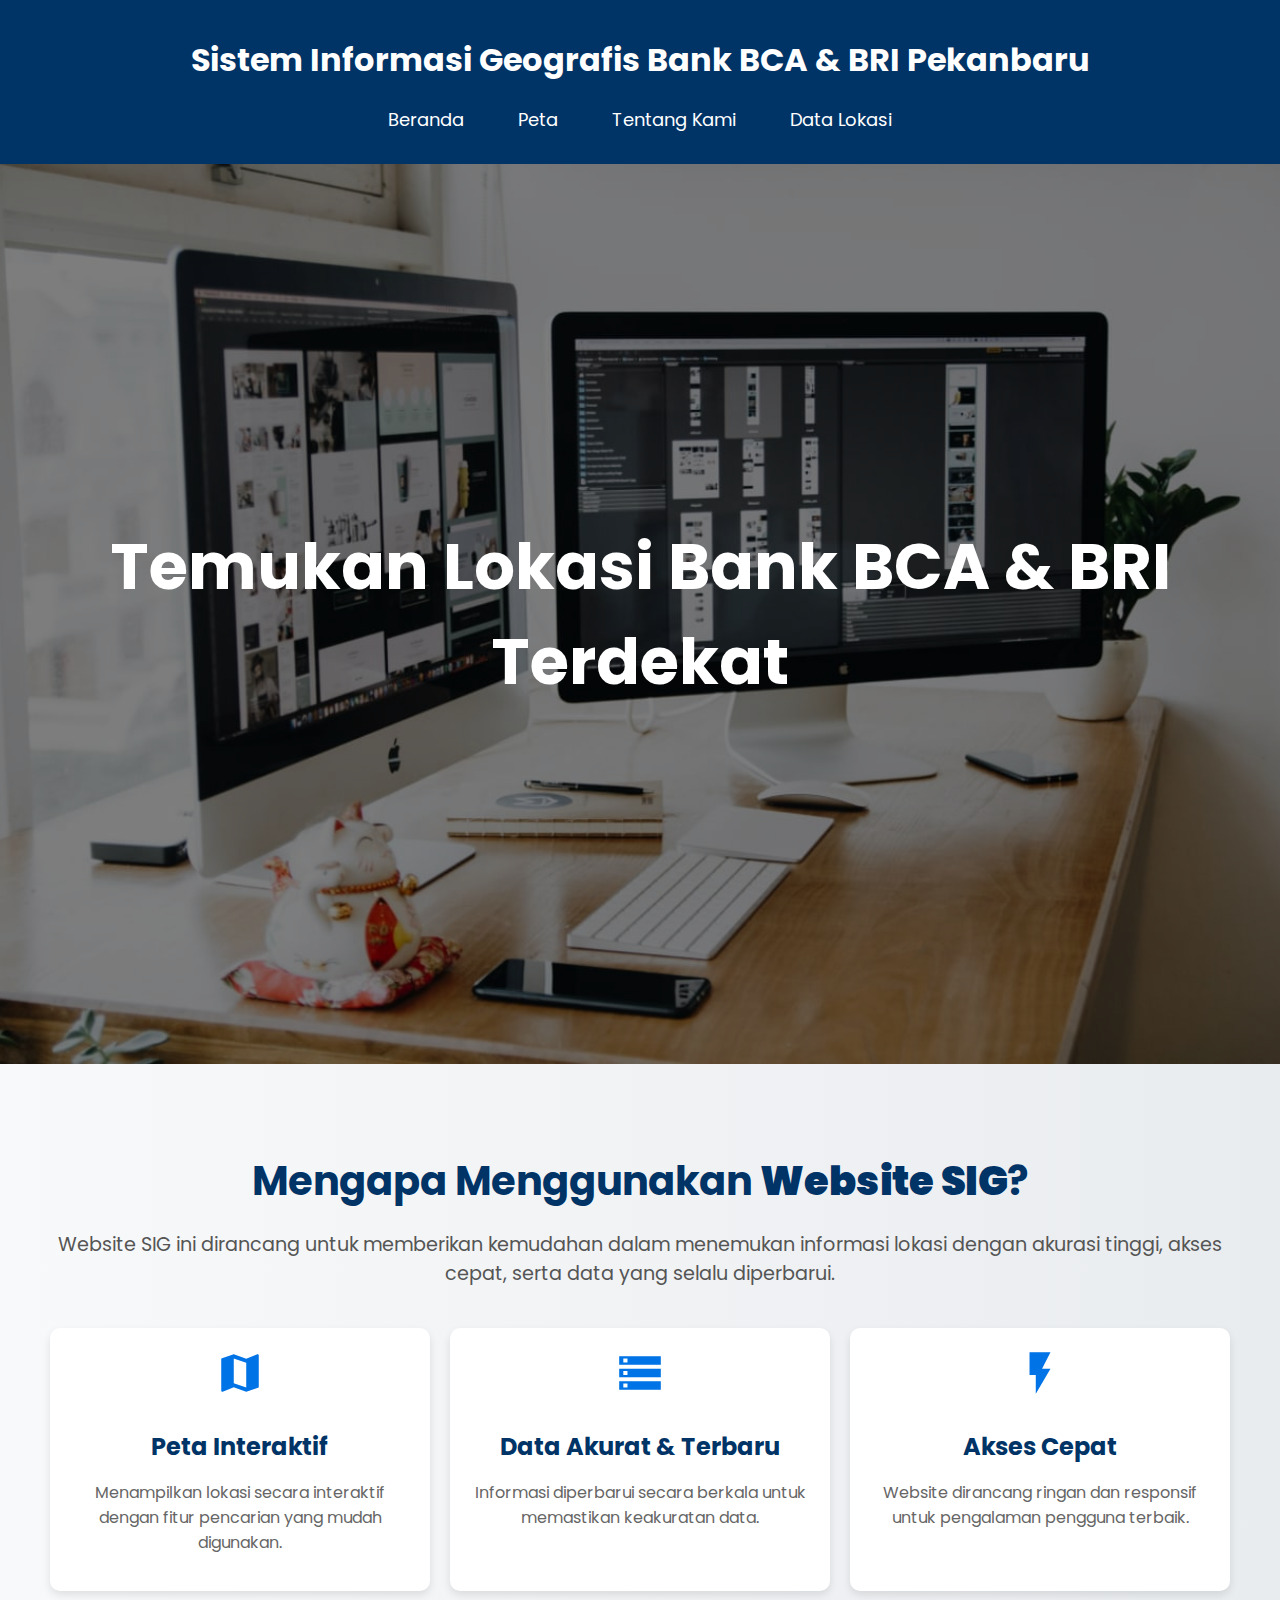
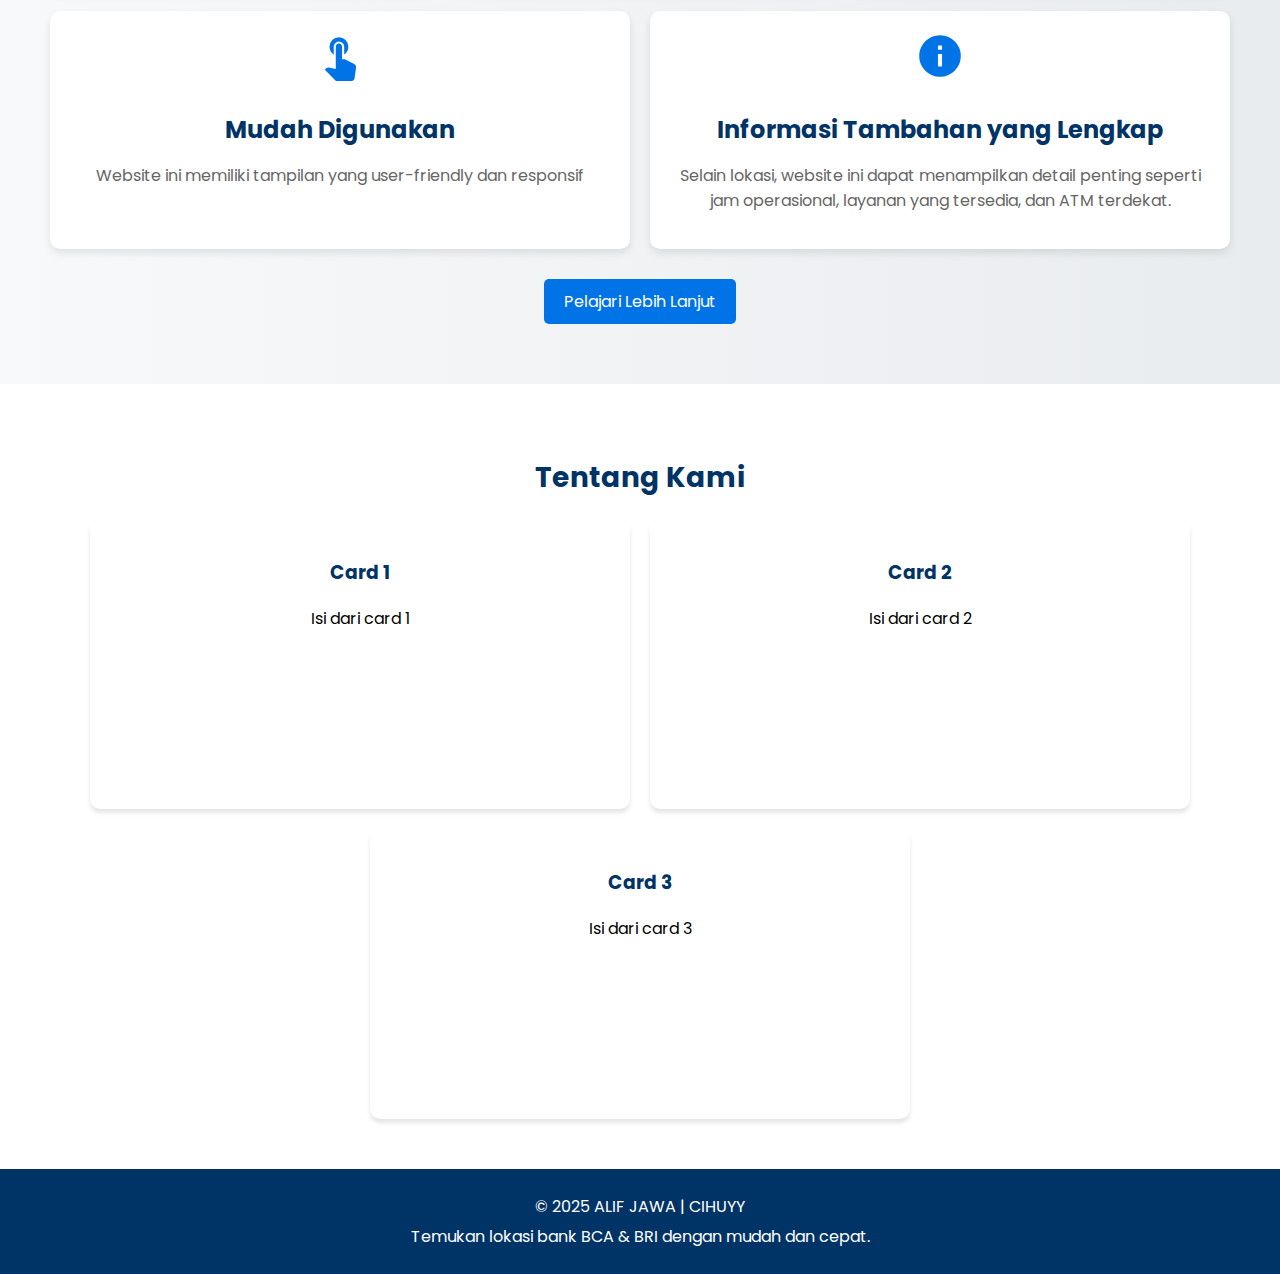
==== index.html @ 1e9a2e7f "final.0" ====
<!DOCTYPE html>
<html lang="id">
<head>
    <meta charset="UTF-8">
    <meta name="viewport" content="width=device-width, initial-scale=1.0">
    <title>SIG Bank BCA & BRI Pekanbaru</title>
    <link rel="stylesheet" href="styles.css">
    <link rel="preconnect" href="https://fonts.googleapis.com">
    <link rel="preconnect" href="https://fonts.gstatic.com" crossorigin>
    <link href="https://fonts.googleapis.com/icon?family=Material+Icons" rel="stylesheet">
    <link rel="stylesheet" href="https://cdnjs.cloudflare.com/ajax/libs/font-awesome/6.4.2/css/all.min.css"><!-- Font Awesome Icons -->
    <link href="https://fonts.googleapis.com/css2?family=Poppins&display=swap" rel="stylesheet">
</head>
<body>
    <header>
        <h1>Sistem Informasi Geografis Bank BCA & BRI Pekanbaru</h1>
        <nav>
            <ul>
                <li><a href="#beranda">Beranda</a></li>
                <li><a href="map.html">Peta</a></li>
                <li><a href="#tentang-kami" class="scroll-link">Tentang Kami</a></li>
                <li><a href="list.html">Data Lokasi</a></li>
            </ul>
        </nav>
    </header>
    
    <section class="hero">
        <div class="overlay"></div>
        <div class="hero-text">
            <h1>Temukan Lokasi Bank BCA & BRI Terdekat</h1>
        </div>
    </section>
    
    <!-- <section id="beranda">
        <div class="card">
            <h2>Tentang Website</h2>
            <p>Website ini menyediakan informasi lokasi Bank BCA dan BRI di Pekanbaru dengan tampilan peta interaktif.</p>
        </div>
    </section> -->

    <!-- website ini -->
    <section id="tentang-website">
        <div class="container CX-wrapper">
            <div class="head-text">
                <h1 class="vp-fadeinup visible animated fadeInUp full-visible">Mengapa Menggunakan <b>Website SIG</b>?</h1>
                <p class="vp-fadeinup delayp1 visible animated fadeInUp full-visible">
                    Website SIG ini dirancang untuk memberikan kemudahan dalam menemukan informasi lokasi dengan akurasi tinggi, 
                    akses cepat, serta data yang selalu diperbarui.
                </p>
            </div>
    
            <div class="boxBenefit row">
                <div class="item col-sm-6 vp-fadeinup delayp0 visible animated fadeInUp">
                    <div class="icon">
                        <span class="material-icons" style="font-size: 50px; color: #0073e6;">map</span>
                    </div>
                    <div class="text">
                        <h3>Peta Interaktif</h3>
                        <p>Menampilkan lokasi secara interaktif dengan fitur pencarian yang mudah digunakan.</p>
                    </div>
                </div>
    
                <div class="item col-sm-6 vp-fadeinup delayp1 visible animated fadeInUp">
                    <div class="icon">
                        <span class="material-icons" style="font-size: 50px; color: #0073e6;">storage</span>
                    </div>
                    <div class="text">
                        <h3>Data Akurat & Terbaru</h3>
                        <p>Informasi diperbarui secara berkala untuk memastikan keakuratan data.</p>
                    </div>
                </div>
    
                <div class="item col-sm-6 vp-fadeinup delayp2 visible animated fadeInUp">
                    <div class="icon">
                        <span class="material-icons" style="font-size: 50px; color: #0073e6;">flash_on</span>
                    </div>
                    <div class="text">
                        <h3>Akses Cepat</h3>
                        <p>Website dirancang ringan dan responsif untuk pengalaman pengguna terbaik.</p>
                    </div>
                </div>
    
                <div class="item col-sm-6 vp-fadeinup delayp3 visible animated fadeInUp">
                    <div class="icon">
                        <span class="material-icons" style="font-size: 50px; color: #0073e6;">touch_app</span>
                    </div>
                    <div class="text">
                        <h3>Mudah Digunakan</h3>
                        <p>Website ini memiliki tampilan yang user-friendly dan responsif</p>
                    </div>
                </div>
    
                <div class="item col-sm-6 vp-fadeinup delayp4 visible animated fadeInUp full-visible">
                    <div class="icon">
                        <span class="material-icons" style="font-size: 50px; color: #0073e6;">info</span>
                    </div>
                    <div class="text">
                        <h3>Informasi Tambahan yang Lengkap</h3>
                        <p>Selain lokasi, website ini dapat menampilkan detail penting seperti jam operasional, layanan yang tersedia, dan ATM terdekat.</p>
                    </div>
                </div>
            </div>
    
            <div class="row">
                <div class="col-sm-12 pt-4 pb-4">
                    <a class="link-more" href="/tentang-kami">
                        Pelajari Lebih Lanjut
                    </a>
                </div>
            </div>
        </div>
    </section>


    <!-- about us -->
    <section id="tentang-kami" class="tentang-kami">
        <h2 class="title">Tentang Kami</h2>
        <div class="card-container">
            <div class="card">
                <h3>Card 1</h3>
                <p>Isi dari card 1</p>
            </div>
            <div class="card">
                <h3>Card 2</h3>
                <p>Isi dari card 2</p>
            </div>
            <div class="card">
                <h3>Card 3</h3>
                <p>Isi dari card 3</p>
            </div>
        </div>
    </section>  
    

    <footer class="footer">
        <div class="footer-content">
            <p>&copy; 2025 ALIF JAWA | CIHUYY</p>
            <p>Temukan lokasi bank BCA & BRI dengan mudah dan cepat.</p>
        </div>
    </footer>
    

    
</body>
</html>
---- styles.css ----
html {
    scroll-behavior: smooth;
}

body {
    font-family: "Poppins", serif;
    font-weight: 400;
    font-style: normal;
    margin: 0;
    padding: 0;
}

header {
    background: #003366;
    color: white;
    padding: 15px;
    text-align: center;
}

nav ul {
    list-style: none;
    padding: 0;
}

nav ul li {
    display: inline;
    margin: 0 10px;
}

nav ul li a {
    text-decoration: none;
    color: white;
    font-size: 18px;
    padding: 10px 15px;
    position: relative; /* Untuk posisi garis bawah */
}

nav ul li a::after {
    content: "";
    position: absolute;
    left: 0;
    bottom: -5px; /* Jarak garis ke teks */
    width: 0%;
    height: 3px;
    background: white; /* Warna garis */
    transition: width 0.2s ease-in-out; /* Animasi garis muncul dengan delay 1 detik */
}

nav ul li a:hover::after {
    width: 100%; /* Garis muncul penuh saat hover */
}


.hero {
    height: 100vh;
    background: url('icon/SIG1.jpg') no-repeat center center/cover;
    position: relative;
    display: flex;
    align-items: center;
    justify-content: center;
    color: white;
    text-align: center;
}

.overlay {
    position: absolute;
    top: 0;
    left: 0;
    width: 100%;
    height: 100%;
    background: rgba(0, 0, 0, 0.5);
}

.hero-text {
    position: relative;
    font-size: 32px;
    font-weight: bold;
}



/* Bagian Tentang Website */
#tentang-website {
    background: linear-gradient(to right, #f8f9fa, #e9ecef);
    padding: 60px 20px;
    text-align: center;
}

#tentang-website .container {
    max-width: 1200px;
    margin: auto;
}

#tentang-website .head-text h1 {
    font-size: 2.5rem;
    color: #003366;
    margin-bottom: 10px;
}

#tentang-website .head-text p {
    font-size: 1.2rem;
    color: #555;
    margin-bottom: 30px;
}

.boxBenefit {
    display: flex;
    flex-wrap: wrap;
    justify-content: space-between;
}

.item {
    background: white;
    padding: 20px;
    border-radius: 10px;
    box-shadow: 0px 4px 8px rgba(0, 0, 0, 0.1);
    flex: 1;
    min-width: 280px;
    text-align: center;
    transition: transform 0.3s ease-in-out;
    margin: 10px;
}

.item:hover {
    transform: translateY(-5px);
}

.item .icon img {
    width: 80px;
    height: auto;
    margin-bottom: 10px;
}

.item h3 {
    font-size: 1.5rem;
    color: #003366;
    margin-bottom: 5px;
}

.item p {
    font-size: 1rem;
    color: #666;
}

.link-more {
    margin-top: 20px;
    display: inline-block;
    background: #0073e6;
    color: white;
    padding: 10px 20px;
    border-radius: 5px;
    text-decoration: none;
    transition: background 0.3s ease-in-out;
}

.link-more:hover {
    background: #005bb5;
}




/* About Us */
.tentang-kami {
    text-align: center; /* Agar judul di tengah */
    padding: 50px 20px;
}

.title {
    font-size: 28px;
    font-weight: bold;
    color: #003366;
    margin-bottom: 20px; /* Beri jarak dengan card */
}

.card-container {
    display: flex;
    justify-content: center; /* Sejajarkan secara horizontal */
    gap: 20px; /* Beri jarak antar card */
    flex-wrap: wrap; /* Agar tetap responsif jika layar kecil */
}

.card {
    background: white;
    box-shadow: 0px 4px 4px rgba(0, 0, 0, 0.1);
    padding: 20px;
    border-radius: 10px;
    width: 500px; /* Lebar card */
    height: 250px;
    text-align: center;
    transition: transform 0.2s ease-in-out; /* Efek scaling dengan delay 1 detik */
}

.card h3 {
    color:#003366;
}

.card:hover {
    transform: translateY(-10px);
    box-shadow: 0 8px 16px rgba(0, 0, 0, 0.1); /* Tambahkan efek bayangan */
}

/* Footer*/
.footer {
    background: #003366; /* Warna gelap */
    color: white;
    text-align: center;
    padding: 20px 0;
    font-size: 16px;
    position: relative;
    bottom: 0;
    width: 100%;
}

.footer-content p {
    margin: 5px 0;
}
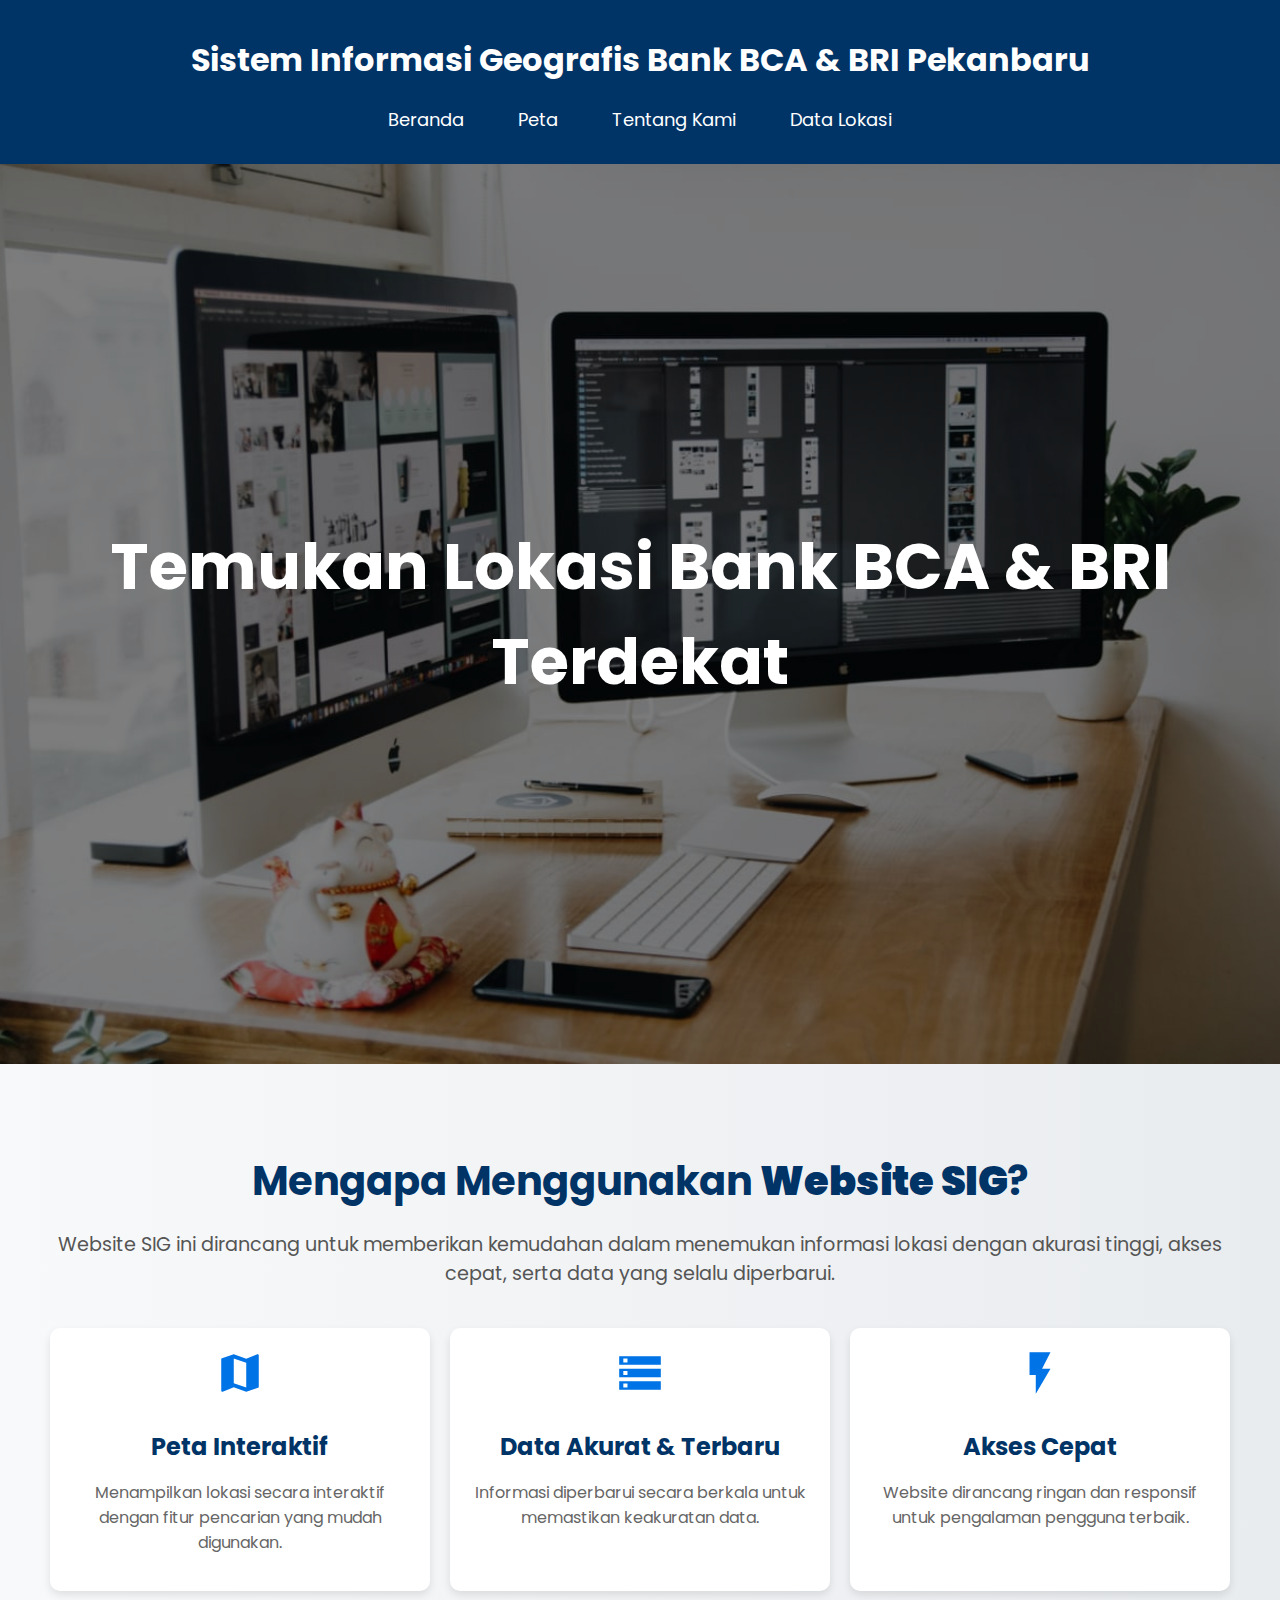
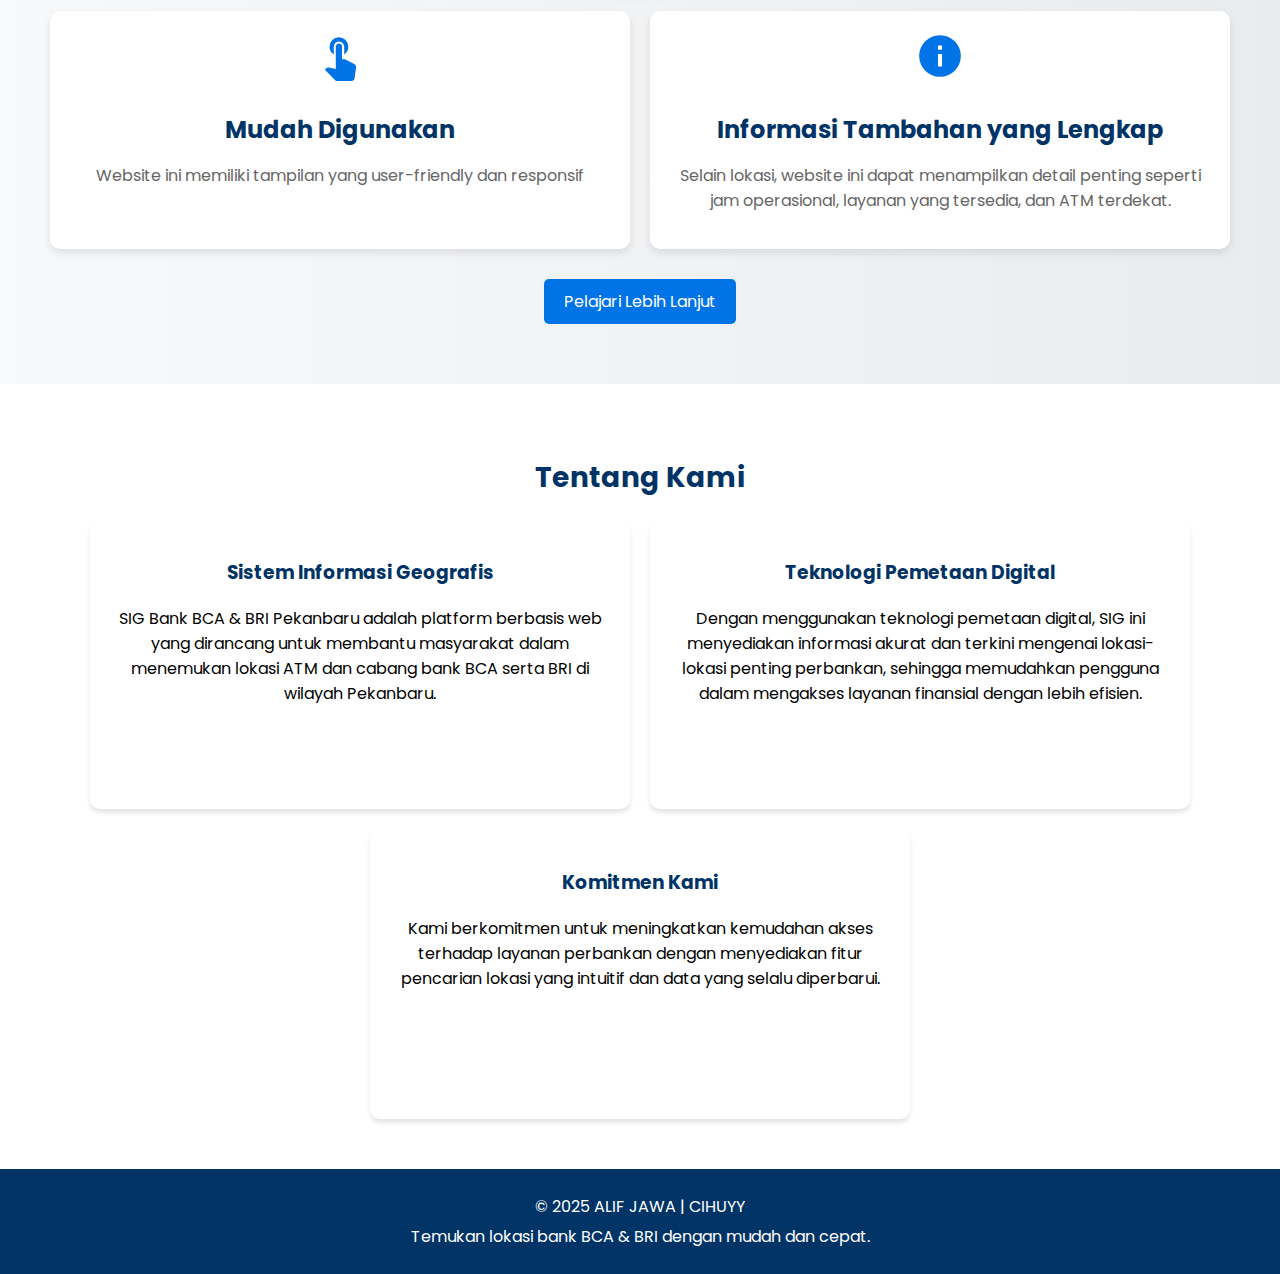
==== commit 00d8fde6: "update html, convert.py" ====
--- a/index.html
+++ b/index.html
@@ -117,16 +117,16 @@
         <h2 class="title">Tentang Kami</h2>
         <div class="card-container">
             <div class="card">
-                <h3>Card 1</h3>
-                <p>Isi dari card 1</p>
+                <h3>Sistem Informasi Geografis</h3>
+                <p>SIG Bank BCA & BRI Pekanbaru adalah platform berbasis web yang dirancang untuk membantu masyarakat dalam menemukan lokasi ATM dan cabang bank BCA serta BRI di wilayah Pekanbaru.</p>
             </div>
             <div class="card">
-                <h3>Card 2</h3>
-                <p>Isi dari card 2</p>
+                <h3>Teknologi Pemetaan Digital</h3>
+                <p>Dengan menggunakan teknologi pemetaan digital, SIG ini menyediakan informasi akurat dan terkini mengenai lokasi-lokasi penting perbankan, sehingga memudahkan pengguna dalam mengakses layanan finansial dengan lebih efisien.</p>
             </div>
             <div class="card">
-                <h3>Card 3</h3>
-                <p>Isi dari card 3</p>
+                <h3>Komitmen Kami</h3>
+                <p>Kami berkomitmen untuk meningkatkan kemudahan akses terhadap layanan perbankan dengan menyediakan fitur pencarian lokasi yang intuitif dan data yang selalu diperbarui.</p>
             </div>
         </div>
     </section>  
